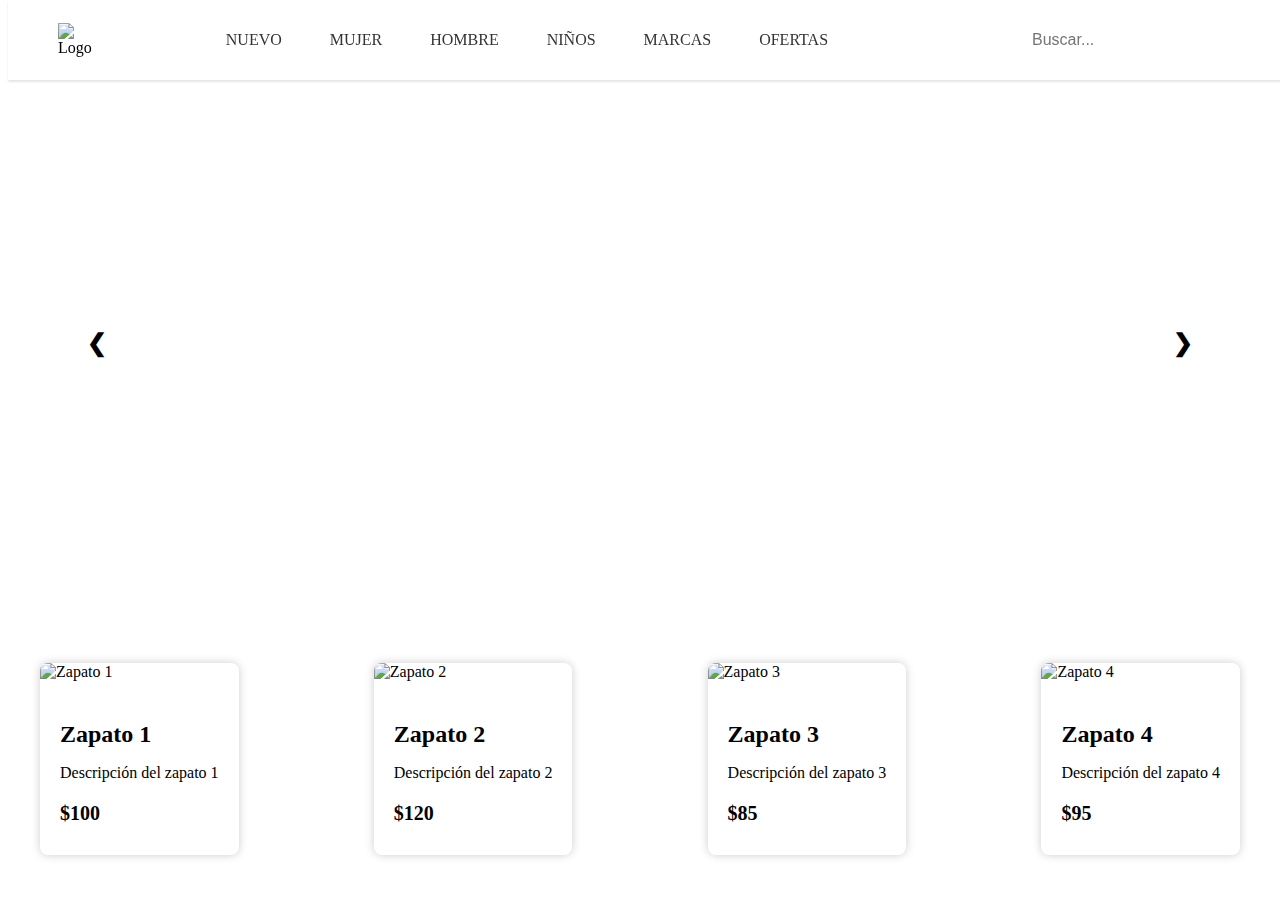
==== index.html @ eec3d5a4 "Add files via upload" ====
<!DOCTYPE html>
<html lang="en">
<head>
    <meta charset="UTF-8">
    <meta http-equiv="X-UA-Compatible" content="IE=edge">
    <meta name="viewport" content="width=device-width, initial-scale=1.0">
    <link rel="stylesheet" href="styles.css">
    <title>Document</title>
</head>
<body>
    <header>
        <div class="header-container">
          <div class="logo-container">
            <img src="imagenes/logo.PNG" alt="Logo">
          </div>
          <nav class="nav-container">
            <ul>
              <li><a href="#">Nuevo</a></li>
              <li><a href="#">Mujer</a></li>
              <li><a href="#">Hombre</a></li>
              <li><a href="#">Niños</a></li>
              <li><a href="#">Marcas</a></li>
              <li><a href="#">Ofertas</a></li>
            </ul>
          </nav>
          <div class="search-container">
            <input type="text" placeholder="Buscar...">
            <button type="submit"><i class="fa fa-search"></i></button>
          </div>
          <div class="icon-container">
            <a href="#"><img src="imagenes/usuario.png" alt="Logo" id="user-icon"></a>
            <a href="#"><img src="imagenes/estrella.png" alt="Logo"></a>
            <a href="#"><img src="imagenes/alfiler.png" alt="Logo"></a>
            <a href="#"><img src="imagenes/carrito.png" alt="Logo"></a>
          </div>
        </div>
        <div class="login-form-container" id="login-form-container">
            <form class="login-form" id="login-form">
              <input type="email" placeholder="Correo electrónico" required>
              <input type="password" placeholder="Contraseña" required>
              <button type="submit">Iniciar sesión</button>
            </form>
          </div>
      </header>
      <div id="image-slider">
        <img src="imagenes/promo1.jpg" alt="Imagen 1">
        <img src="imagenes/promo2.JPG" alt="Imagen 2">
        <img src="imagenes/promo3.JPG" alt="Imagen 3">
        <a class="prev" onclick="plusSlides(-1)">&#10094;</a>
        <a class="next" onclick="plusSlides(1)">&#10095;</a>
      </div>      

      <div class="card-container">
        <div class="card">
          <img src="imagenes/zapato1.jpg" alt="Zapato 1">
          <div class="card-info">
            <h2>Zapato 1</h2>
            <p>Descripción del zapato 1</p>
            <p class="price">$100</p>
          </div>
        </div>
        
        <div class="card">
          <img src="imagenes/zapato2.jpg" alt="Zapato 2">
          <div class="card-info">
            <h2>Zapato 2</h2>
            <p>Descripción del zapato 2</p>
            <p class="price">$120</p>
          </div>
        </div>
        
        <div class="card">
          <img src="imagenes/zapato3.jpg" alt="Zapato 3">
          <div class="card-info">
            <h2>Zapato 3</h2>
            <p>Descripción del zapato 3</p>
            <p class="price">$85</p>
          </div>
        </div>
        
        <div class="card">
          <img src="imagenes/zapato4.jpg" alt="Zapato 4">
          <div class="card-info">
            <h2>Zapato 4</h2>
            <p>Descripción del zapato 4</p>
            <p class="price">$95</p>
          </div>
        </div>
      </div>
      
      <script src="script.js"></script>
      
</body>
</html>
---- styles.css ----
header {
    background-color: #FFFFFF;
    box-shadow: 0px 2px 2px rgba(0, 0, 0, 0.1);
    height: 80px;
    position: fixed;
    top: 0;
    width: 100%;
    z-index: 9999;
  }
  
  .header-container {
    display: flex;
    align-items: center;
    justify-content: space-between;
    height: 100%;
    margin: 0 50px;
    max-width: 1200px;
    padding: 0 0;
  }
  
  .logo-container img {
    height: 50px;
    width: auto;
    padding-right: 120px;
  }
  
  .nav-container{
    margin-right: 150px;
  }

  .nav-container ul {
    display: flex;
    list-style: none;
    margin: 0;
    padding: 0;
  }
  
  .nav-container li {
    margin-right: 20px;
    padding: 14px;
  }
  
  .nav-container a {
    
    color: #333333;
    font-size: 16px;
    text-decoration: none;
    text-transform: uppercase;
  }
  
  .search-container {
    display: flex;
    align-items: center;
    
  }
  
  .search-container input[type="text"] {
    border: none;
    font-size: 16px;
    padding: 10px;
    width: 300px;
  }
  
  .search-container button[type="submit"] {
    background-color: #333333;
    border: none;
    color: #FFFFFF;
    cursor: pointer;
    font-size: 16px;
    padding: 10px;
    margin-right: 10px;
  }
  
  .icon-container {
    display: flex;
    align-items: center;
  }
  
  .icon-container {
    margin-left: 100px;
    color: #333333;
    font-size: 20px;
    text-decoration: none;
  }

  .icon-container img{
    height: 23px;
    width: auto;
    padding: 30px;
  }
  
  /*LOGIN*/
  .login-form-container {
    display: none;
    position: absolute;
    top: 80px;
    right: 210px;
    background-color: #333;
    padding: 20px;
    box-shadow: 0 2px 2px rgba(0, 0, 0, 0.1);
  }
  #user-icon {
    margin-right: 10px;
  }

  form {
    display: flex;
    flex-direction: column;
    align-items: center;
    margin-top: 20px;
  }
  
  input[type="text"], input[type="password"], input[type="email"]  {
    border: none;
    border-bottom: 2px solid #333;
    margin: 10px;
    padding: 10px;
    width: 200px;
    font-size: 16px;
    border-radius: 10px;
  }
  
  input[type="submit"] {
    background-color: #333;
    color: #333;
    border: none;
    padding: 10px 20px;
    margin: 20px;
    cursor: pointer;
    font-size: 16px;
  }

/* IMAGENES */
#image-slider {
  position: relative;
  width: 90%;
  height: 540px;
  overflow: hidden;
  margin: 73px auto 0;
}

#image-slider img {
  position: absolute;
  top: 0;
  left: 0;
  width: 100%;
  height: 100%;
  opacity: 0;
  transition: opacity 1s ease-in-out;
}

#image-slider img.active {
  opacity: 1;
}

/* Botones para cambiar de imagen */
.prev, .next {
  position: absolute;
  top: 50%;
  transform: translateY(-50%);
  font-size: 24px;
  font-weight: bold;
  color: black;
  padding: 16px;
  transition: all 0.5s;
  cursor: pointer;
}

.next {
  right: 0;
}

.prev:hover, .next:hover {
  background-color: rgba(0, 0, 0, 0.5);
}

/*ZAPATOS*/
.card-container {
  display: flex;
  flex-wrap: wrap;
  justify-content: space-between;
  margin: 0 auto;
  max-width: 1200px;
  margin-top: 50px;
}

.card {
  margin-bottom: 30px;
  box-shadow: 0 0 10px rgba(0, 0, 0, 0.2);
  border-radius: 8px;
  overflow: hidden;
}

.card img {
  width: 100%;
  height: 250px;
  object-fit: cover;
}

.card-info {
  padding: 20px;
}

.card-info h2 {
  margin-bottom: 10px;
}

.card-info p {
  margin-bottom: 10px;
}

.price {
  font-size: 20px;
  font-weight: bold;
}

  
@media (max-width: 768px) {
  .header-container {
    margin: 0 10px;
    padding: 0;
  }
  
  .logo-container img {
    padding-right: 0;
  }
  
  .nav-container {
    display: none;
  }
  
  .search-container input[type="text"] {
    width: 100%;
  }
  
  .search-container button[type="submit"] {
    margin-right: 0;
  }
  
  .icon-container {
    margin-left: 0;
  }
  
  .login-form-container {
    top: 100px;
    right: 10px;
    padding: 10px;
  }
  
  form {
    width: 100%;
  }
  
  input[type="text"], input[type="password"], input[type="email"]  {
    width: 100%;
  }
  
  input[type="submit"] {
    margin: 10px 0;
  }
  #image-slider {
    height: 300px;
    margin-top: 30px;
  }
}
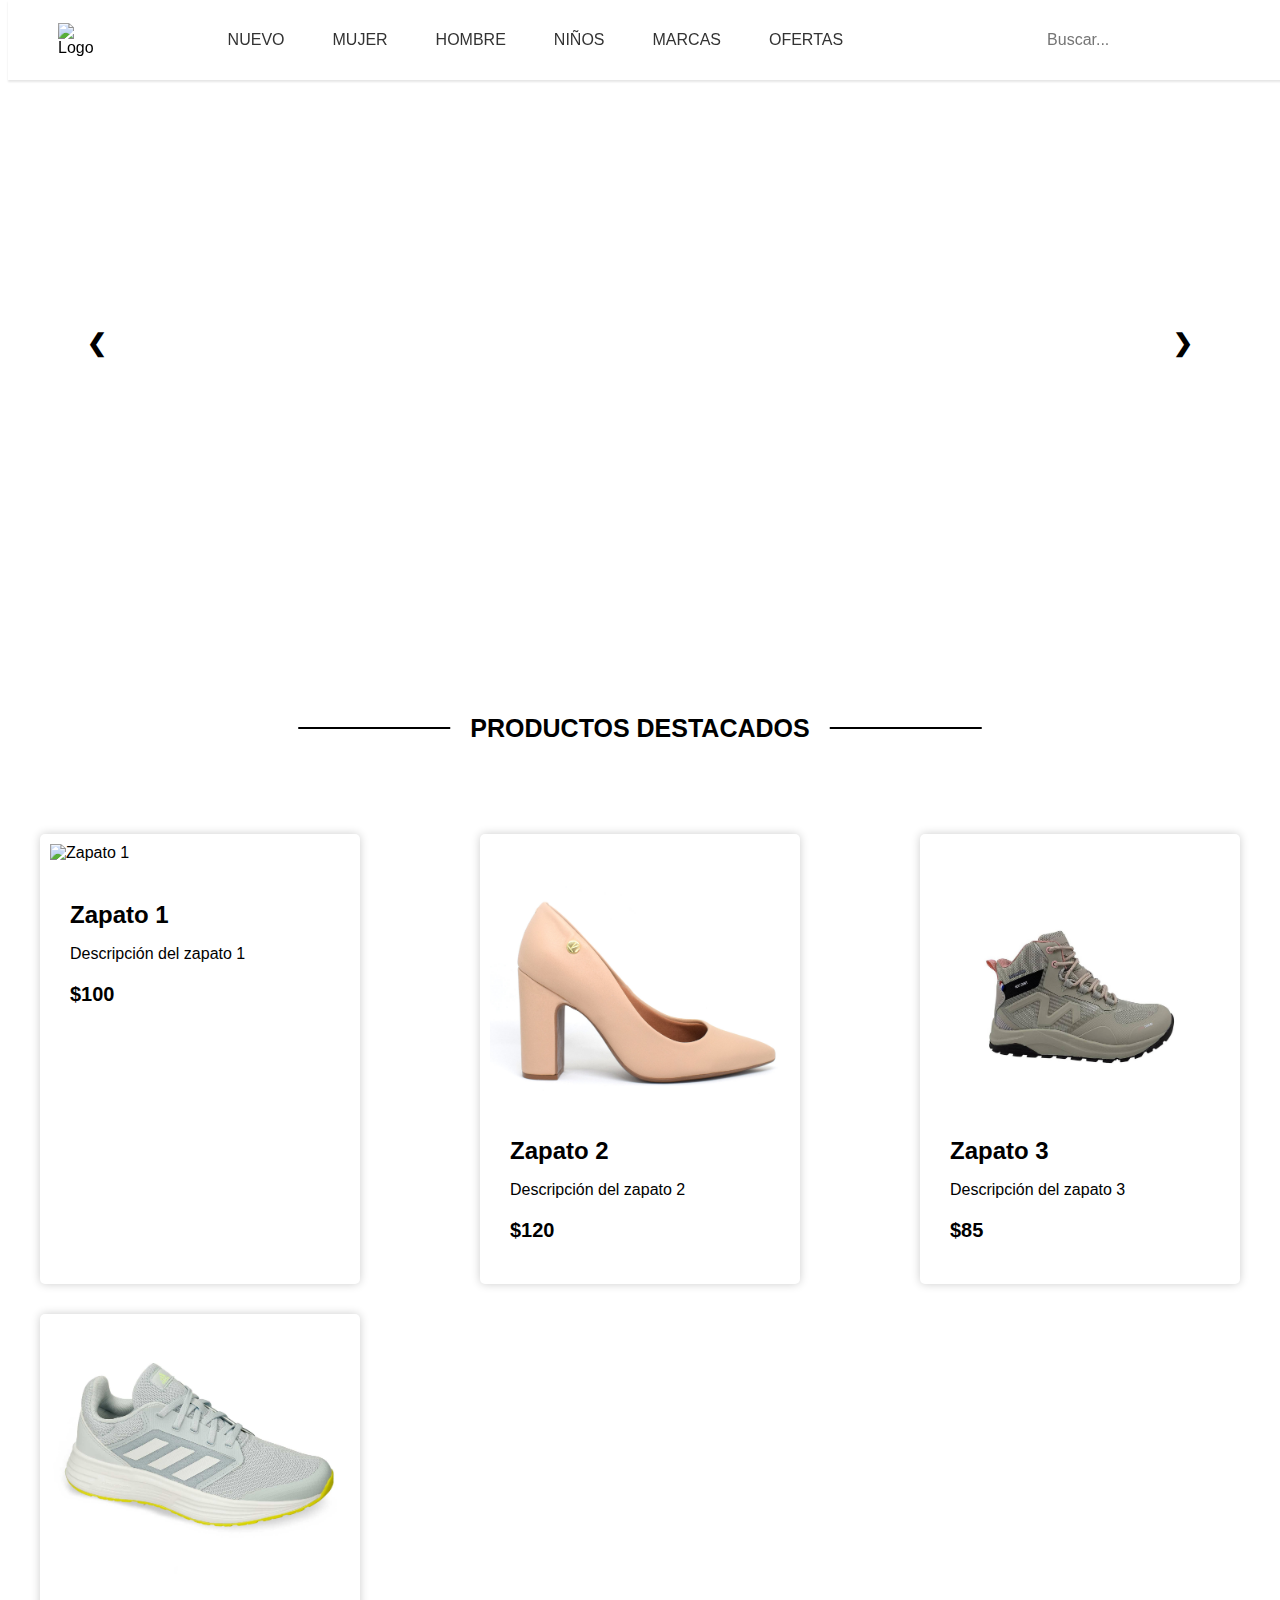
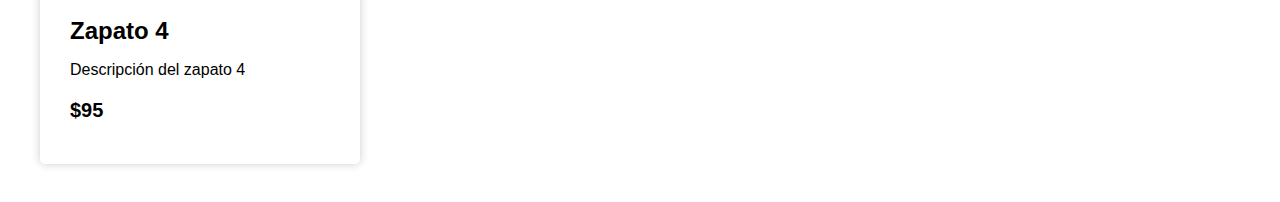
==== commit 480bf8fe: "modifique todo" ====
--- a/index.html
+++ b/index.html
@@ -25,8 +25,8 @@
           </nav>
           <div class="search-container">
             <input type="text" placeholder="Buscar...">
-            <button type="submit"><i class="fa fa-search"></i></button>
-          </div>
+            <button type="submit"><img src="imagenes/lupa.png"></button>
+        </div> 
           <div class="icon-container">
             <a href="#"><img src="imagenes/usuario.png" alt="Logo" id="user-icon"></a>
             <a href="#"><img src="imagenes/estrella.png" alt="Logo"></a>
@@ -48,8 +48,12 @@
         <img src="imagenes/promo3.JPG" alt="Imagen 3">
         <a class="prev" onclick="plusSlides(-1)">&#10094;</a>
         <a class="next" onclick="plusSlides(1)">&#10095;</a>
-      </div>      
+      </div> 
 
+      <div class="section-title">
+        <h2>PRODUCTOS DESTACADOS</h2>
+      </div>
+      
       <div class="card-container">
         <div class="card">
           <img src="imagenes/zapato1.jpg" alt="Zapato 1">
@@ -59,7 +63,6 @@
             <p class="price">$100</p>
           </div>
         </div>
-        
         <div class="card">
           <img src="imagenes/zapato2.jpg" alt="Zapato 2">
           <div class="card-info">
@@ -68,7 +71,6 @@
             <p class="price">$120</p>
           </div>
         </div>
-        
         <div class="card">
           <img src="imagenes/zapato3.jpg" alt="Zapato 3">
           <div class="card-info">
--- a/styles.css
+++ b/styles.css
@@ -48,28 +48,31 @@
     text-transform: uppercase;
   }
   
-  .search-container {
-    display: flex;
-    align-items: center;
-    
-  }
-  
-  .search-container input[type="text"] {
-    border: none;
-    font-size: 16px;
-    padding: 10px;
-    width: 300px;
-  }
-  
-  .search-container button[type="submit"] {
-    background-color: #333333;
-    border: none;
-    color: #FFFFFF;
-    cursor: pointer;
-    font-size: 16px;
-    padding: 10px;
-    margin-right: 10px;
-  }
+/*BUSCAR*/
+.search-container {
+  display: flex;
+  align-items: center;
+}
+
+.search-container input[type="text"] {
+  border: none;
+  font-size: 16px;
+  padding: 10px;
+  width: 300px;
+}
+
+.search-container button[type="submit"] {
+  border: none;
+  cursor: pointer;
+  font-size: 16px;
+  padding: 10px;
+  margin-right: 10px;
+  background-color: white;
+}
+
+.search-container img{
+  width: 23px;
+}
   
   .icon-container {
     display: flex;
@@ -86,7 +89,7 @@
   .icon-container img{
     height: 23px;
     width: auto;
-    padding: 30px;
+    padding: 25px;
   }
   
   /*LOGIN*/
@@ -95,9 +98,8 @@
     position: absolute;
     top: 80px;
     right: 210px;
-    background-color: #333;
+    background-color: #fce1e1;
     padding: 20px;
-    box-shadow: 0 2px 2px rgba(0, 0, 0, 0.1);
   }
   #user-icon {
     margin-right: 10px;
@@ -112,7 +114,6 @@
   
   input[type="text"], input[type="password"], input[type="email"]  {
     border: none;
-    border-bottom: 2px solid #333;
     margin: 10px;
     padding: 10px;
     width: 200px;
@@ -121,7 +122,6 @@
   }
   
   input[type="submit"] {
-    background-color: #333;
     color: #333;
     border: none;
     padding: 10px 20px;
@@ -174,6 +174,42 @@
   background-color: rgba(0, 0, 0, 0.5);
 }
 
+/*TITULO*/
+.section-title {
+  text-align: center;
+  margin-top: 60px;
+  margin-bottom: 40px;
+}
+
+.section-title h2 {
+  display: inline-block;
+  font-size: 25px;
+  font-weight: bold;
+  position: relative;
+  padding: 20px;
+}
+
+.section-title h2::before,
+.section-title h2::after {
+  content: "";
+  position: absolute;
+  top: 50%;
+  width: 40%;
+  height: 2px;
+  background-color: #000;
+}
+
+.section-title h2::before {
+  left: 0;
+  transform: translate(-100%, -50%);
+}
+
+.section-title h2::after {
+  right: 0;
+  transform: translate(100%, -50%);
+}
+
+
 /*ZAPATOS*/
 .card-container {
   display: flex;
@@ -187,8 +223,11 @@
 .card {
   margin-bottom: 30px;
   box-shadow: 0 0 10px rgba(0, 0, 0, 0.2);
-  border-radius: 8px;
+  border-radius: 5px;
   overflow: hidden;
+  width: 300px;
+  height: 430px;
+  padding: 10px;
 }
 
 .card img {
@@ -214,54 +253,98 @@
   font-weight: bold;
 }
 
-  
-@media (max-width: 768px) {
-  .header-container {
-    margin: 0 10px;
-    padding: 0;
-  }
-  
+/*Registro*/
+body {
+  font-family: Arial, sans-serif;
+}
+
+.container {
+  display: flex;
+  align-items: center;
+  justify-content: center;
+  height: 100vh;
+}
+
+.login-form {
+  background-color: #f0f0f0;
+  padding: 20px;
+  border-radius: 5px;
+  box-shadow: 0 0 10px rgba(0, 0, 0, 0.2);
+  display: flex;
+  align-items: center;
+}
+
+.login-form img {
+  width: 350px;
+  margin-right: 20px;
+}
+
+.login-form form {
+  width: 300px;
+}
+
+.login-form label,
+.login-form input,
+.login-form button {
+  display: block;
+  margin-bottom: 10px;
+  width: 100%;
+}
+
+.login-form button {
+  padding: 10px;
+  background-color: #F05853;
+  color: #fff;
+  border: none;
+  cursor: pointer;
+}
+
+.login-form button:hover {
+  background-color: #45a049;
+}
+
+.login-form a {
+  color: #4CAF50;
+}
+  
+/* Estilos para pantallas de hasta 768px de ancho */
+@media screen and (max-width: 768px) {
   .logo-container img {
-    padding-right: 0;
-  }
-  
+    padding-right: 30px;
+  }
+
   .nav-container {
-    display: none;
-  }
-  
+    margin-right: 30px;
+  }
+
   .search-container input[type="text"] {
-    width: 100%;
-  }
-  
-  .search-container button[type="submit"] {
-    margin-right: 0;
-  }
-  
+    width: 200px;
+  }
+
   .icon-container {
-    margin-left: 0;
-  }
-  
-  .login-form-container {
-    top: 100px;
+    margin-left: 50px;
+  }
+
+  .login-form-container{
     right: 10px;
+  }
+
+  #image-slider{
+    height: 300px;
+  }
+  
+  #image-slider img{
+    height: 100%;
+  }
+  
+  .prev,
+  .next {
+    font-size: 18px;
     padding: 10px;
   }
-  
-  form {
-    width: 100%;
-  }
-  
-  input[type="text"], input[type="password"], input[type="email"]  {
-    width: 100%;
-  }
-  
-  input[type="submit"] {
-    margin: 10px 0;
-  }
-  #image-slider {
-    height: 300px;
-    margin-top: 30px;
-  }
-}
-
-
+}
+
+
+
+
+
